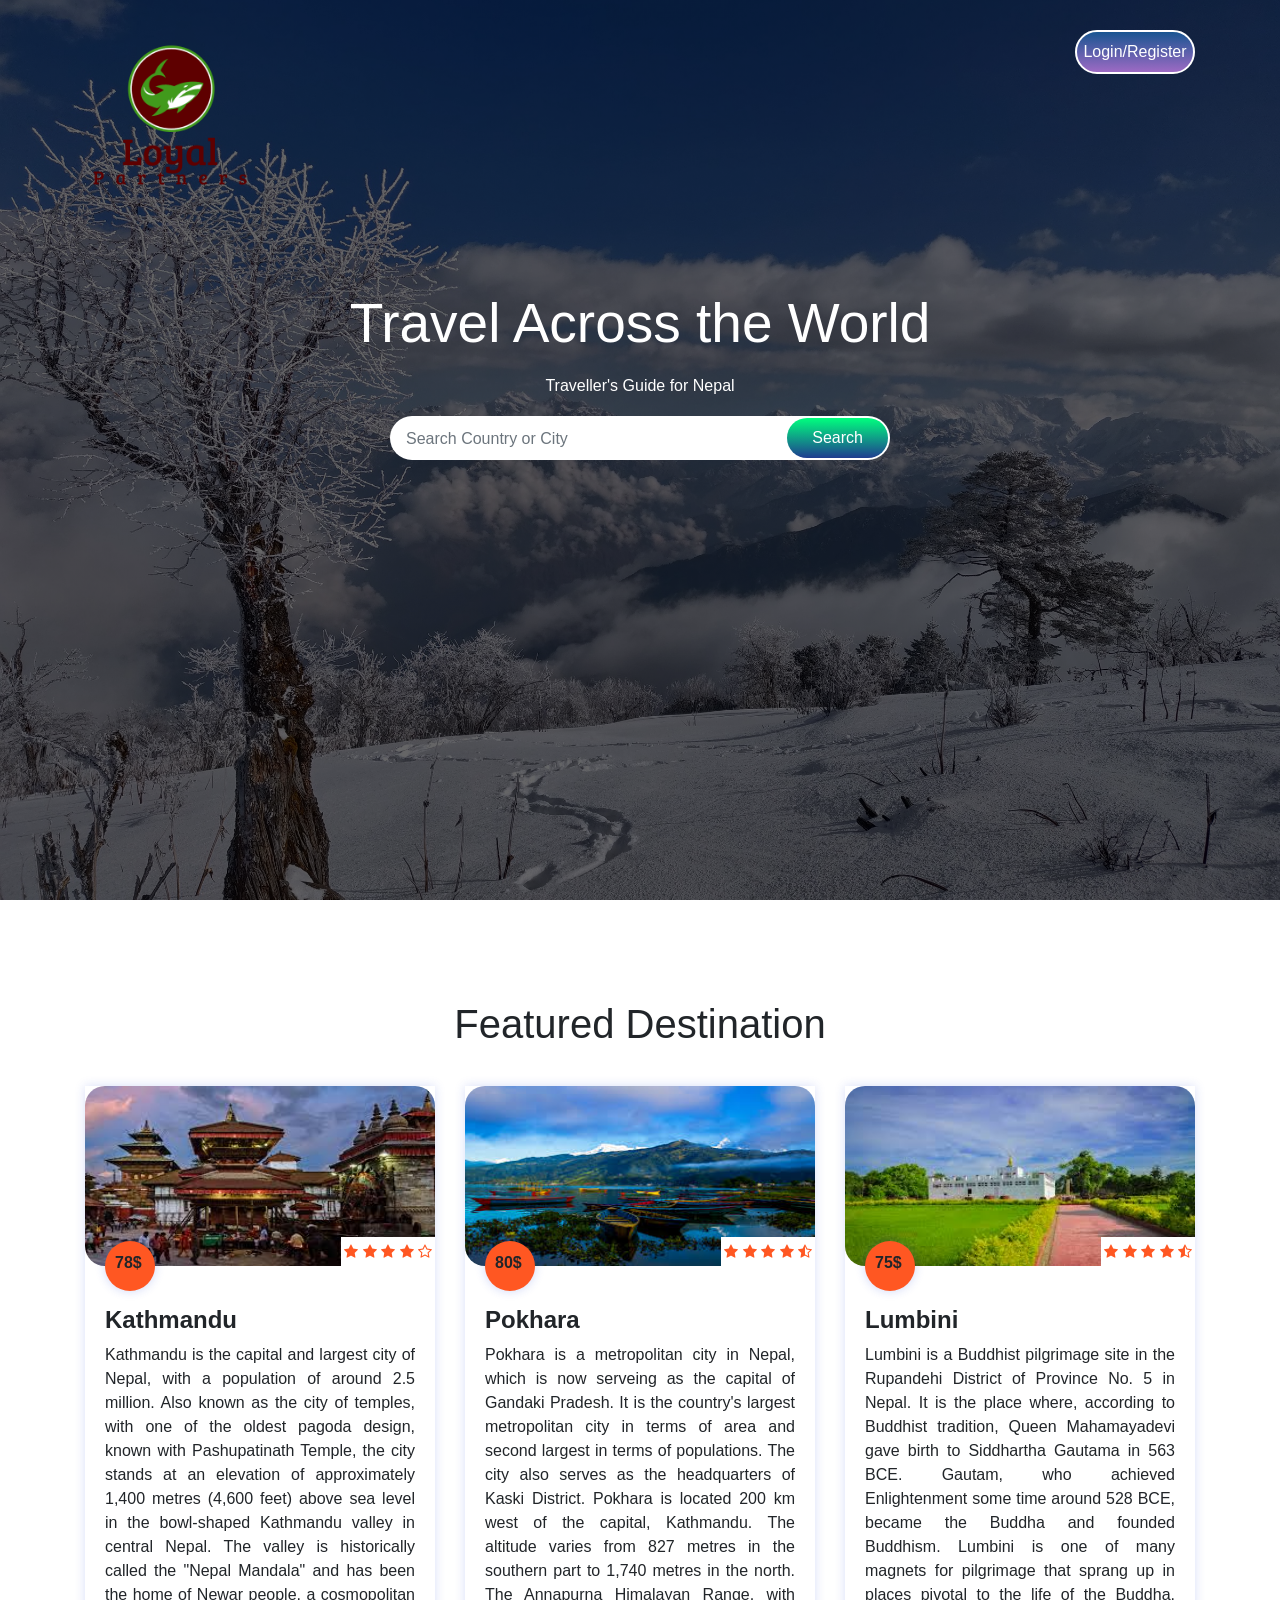
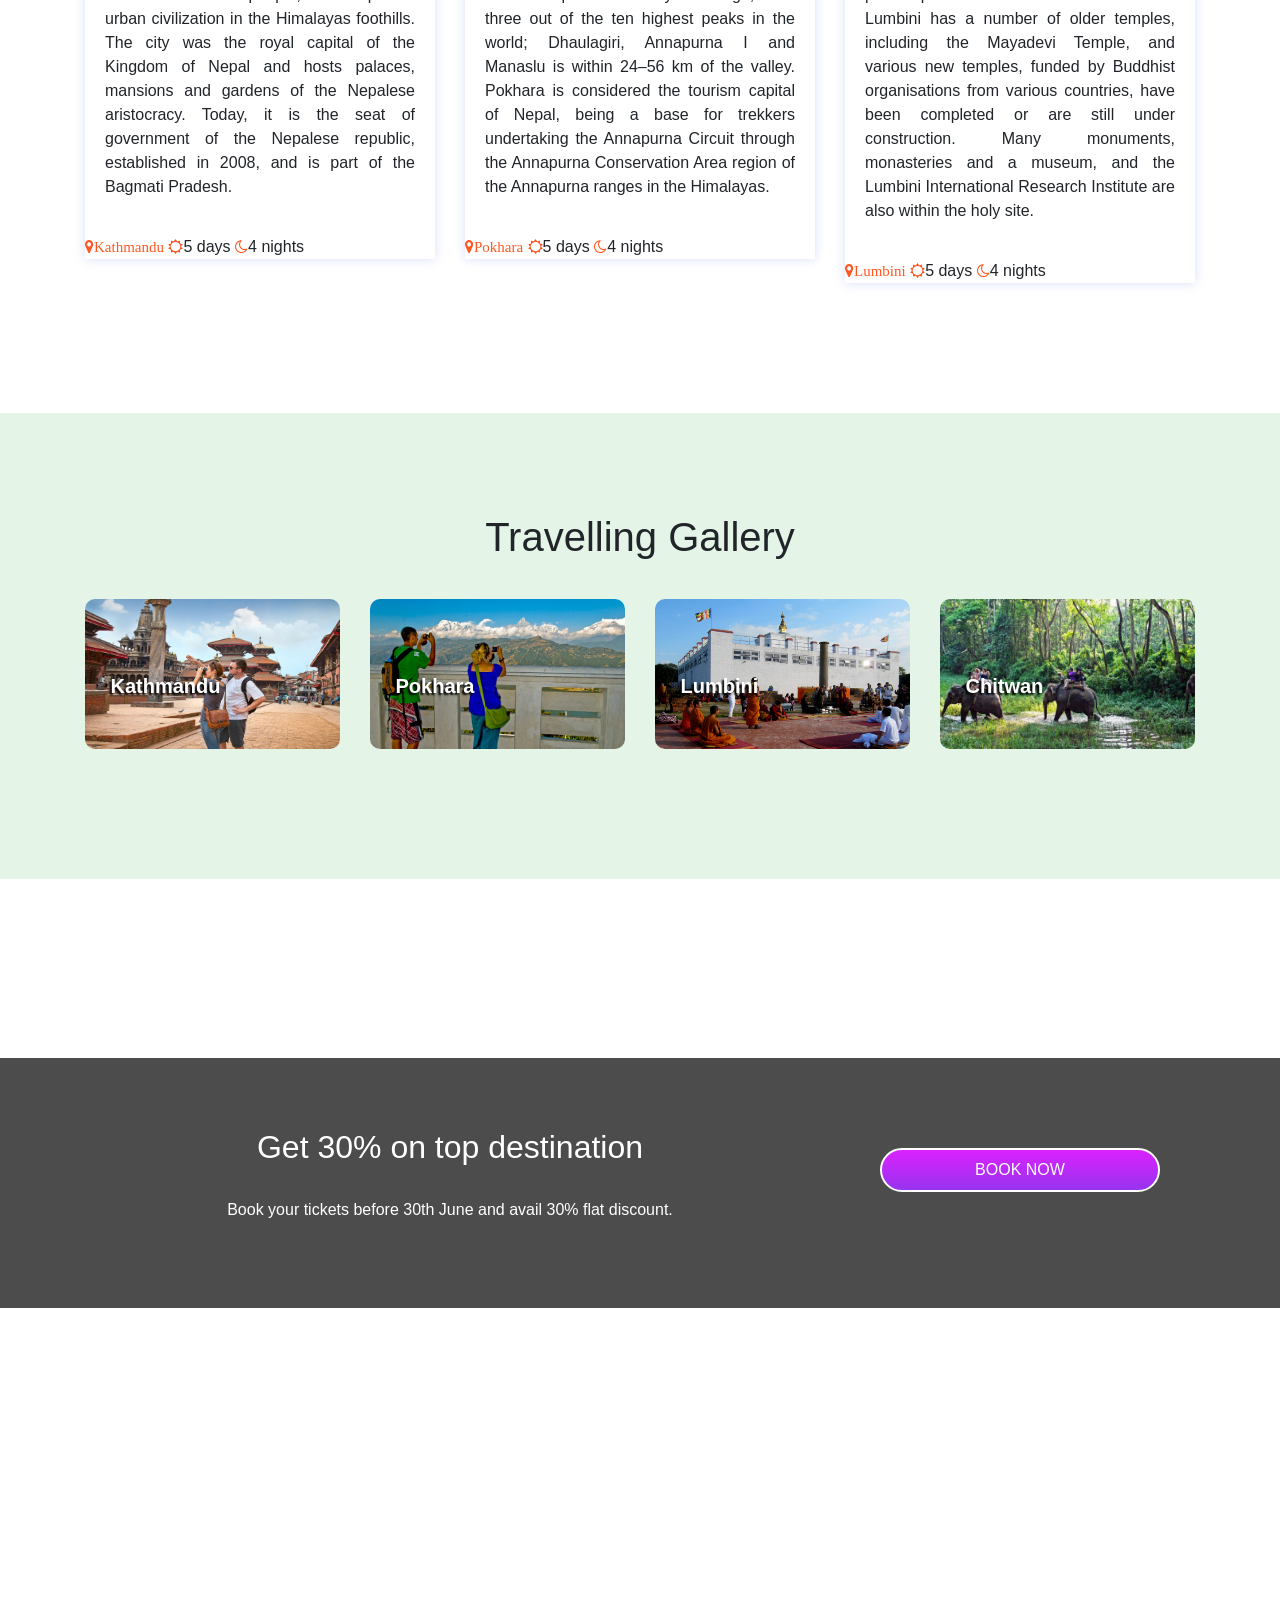
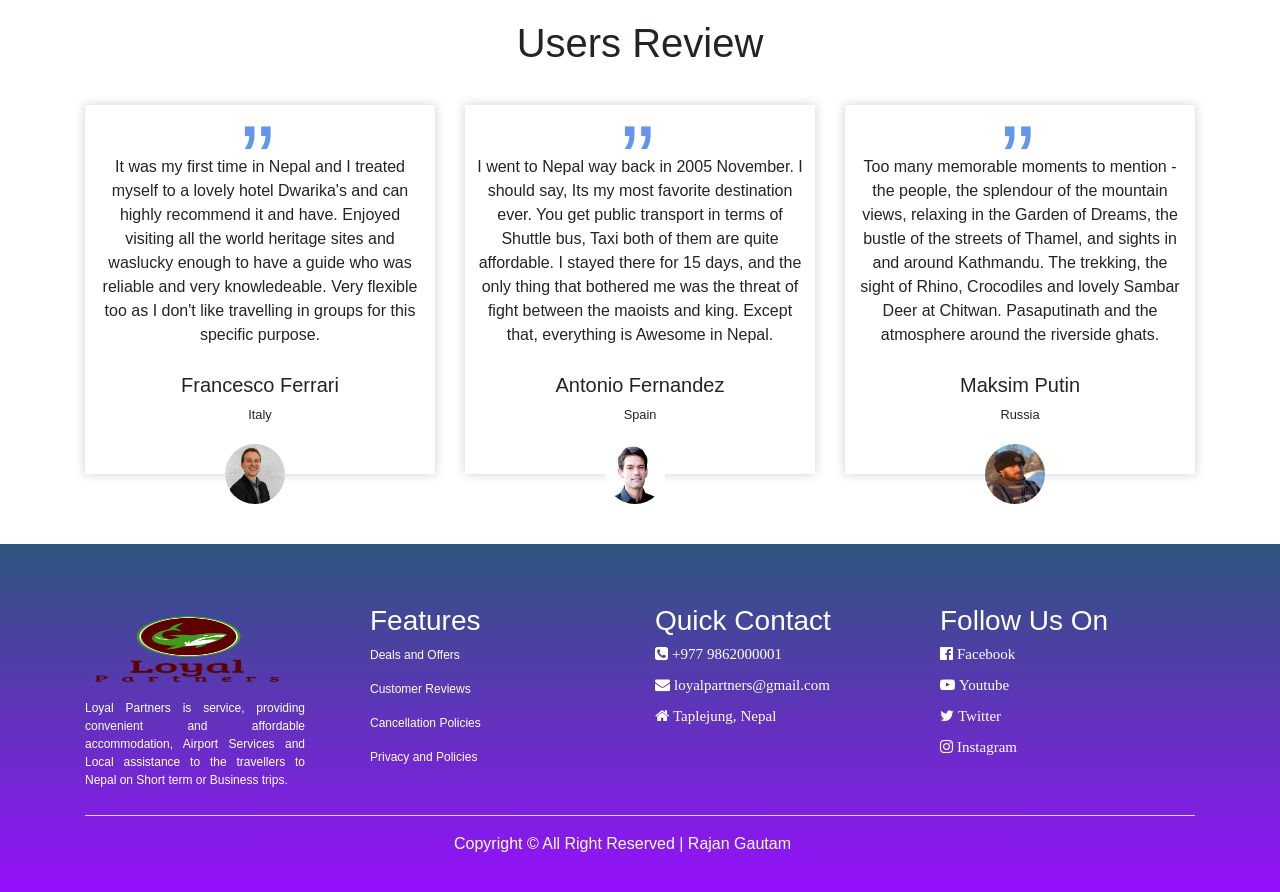
==== index.html @ c0553646 "Ready Project Added" ====
<html>

<head>
    <title>Loyal Partners</title>
    <link rel="stylesheet" href="css/style.css">
    <link rel="icon" href="images/logo_loyal.png">
    <link rel="stylesheet" href="https://stackpath.bootstrapcdn.com/font-awesome/4.7.0/css/font-awesome.min.css">
    <meta name="viewport" content="width=device-width, initial-scale=1.0">
    <link rel="stylesheet" href="https://stackpath.bootstrapcdn.com/bootstrap/4.5.0/css/bootstrap.min.css">
</head>

<body>
    <section class="header">
        <div class="container">
            <img src="images/logo_loyal.png">
            <button type="button" class="login_btn" id="login">Login/Register</button>
        </div>
        <h1>Travel Across the World</h1>
        <p>Traveller's Guide for Nepal</p>
        <div class="input-group">
            <input type="text" class="form-control" placeholder="Search Country or City">
            <div class="input-group-append">
                <button type="submit" class="input-group-text btn" id="search">Search</button>
            </div>
        </div>
    </section>


    <section class="features">
        <h1>Featured Destination</h1>
        <div class="container">
            <div class="row">
                <div class="col-md-4">
                    <div class="feature-box">
                        <div class="feature-img">
                            <img src="images/1.jpg" id="kathmandu">
                            <div class="price">
                                <p>78$</p>
                            </div>
                            <div class="rating">
                                <i class="fa fa-star"></i>
                                <i class="fa fa-star"></i>
                                <i class="fa fa-star"></i>
                                <i class="fa fa-star"></i>
                                <i class="fa fa-star-o" \></i>
                            </div>
                        </div>
                        <div class="feature-details">
                            <h4>Kathmandu</h4>
                            <p>Kathmandu is the capital and largest city of Nepal, with a population of around 2.5
                                million. Also known as the city of temples, with one of the oldest pagoda design, known
                                with Pashupatinath Temple, the city stands at an elevation of approximately 1,400 metres
                                (4,600 feet) above sea level in the bowl-shaped Kathmandu valley in central Nepal. The
                                valley is historically called the "Nepal Mandala" and has been the home of Newar people,
                                a cosmopolitan urban civilization in the Himalayas foothills. The city was the royal
                                capital of the Kingdom of Nepal and hosts palaces, mansions and gardens of the Nepalese
                                aristocracy. Today, it is the seat of government of the Nepalese republic, established
                                in 2008, and is part of the Bagmati Pradesh.</p>
                        </div>
                        <span><i class="fa fa-map-marker" \>Kathmandu</i></span>
                        <span><i class="fa fa-sun-o" \></i>5 days</span>
                        <span><i class="fa fa-moon-o" \></i>4 nights</span>
                    </div>
                </div>

                <div class="col-md-4">
                    <div class="feature-box">
                        <div class="feature-img">
                            <img src="images/2.jpg" id="pokhara">
                            <div class="price">
                                <p>80$</p>
                            </div>
                            <div class="rating">
                                <i class="fa fa-star"></i>
                                <i class="fa fa-star"></i>
                                <i class="fa fa-star"></i>
                                <i class="fa fa-star"></i>
                                <i class="fa fa-star-half-o" \></i>
                            </div>
                        </div>
                        <div class="feature-details">
                            <h4>Pokhara</h4>
                            <p>Pokhara is a metropolitan city in Nepal, which is now serveing as the capital of Gandaki Pradesh.
                                It is the country's largest metropolitan city in terms of area and second largest in
                                terms of populations. The city also serves as the headquarters of Kaski District.
                                Pokhara is located 200 km west of the capital, Kathmandu. The altitude varies from 827
                                metres in the southern part to 1,740 metres in the north. The Annapurna Himalayan Range, with
                                three out of the ten highest peaks in the world; Dhaulagiri, Annapurna I and Manaslu is
                                within 24–56 km of the valley. Pokhara is considered the tourism capital of Nepal, being
                                a base for trekkers undertaking the Annapurna Circuit through the Annapurna Conservation
                                Area region of the Annapurna ranges in the Himalayas.</p>
                        </div>
                        <span><i class="fa fa-map-marker" \>Pokhara</i></span>
                        <span><i class="fa fa-sun-o" \></i>5 days</span>
                        <span><i class="fa fa-moon-o" \></i>4 nights</span>
                    </div>
                </div>

                <div class="col-md-4">
                    <div class="feature-box">
                        <div class="feature-img">
                            <img src="images/3.jpg" id="lumbini">
                            <div class="price">
                                <p>75$</p>
                            </div>
                            <div class="rating">
                                <i class="fa fa-star"></i>
                                <i class="fa fa-star"></i>
                                <i class="fa fa-star"></i>
                                <i class="fa fa-star"></i>
                                <i class="fa fa-star-half-o" \></i>
                            </div>
                        </div>
                        <div class="feature-details">
                            <h4>Lumbini</h4>
                            <p>Lumbini is a Buddhist pilgrimage site in the Rupandehi District of Province No. 5 in
                                Nepal. It is the place where, according to Buddhist tradition, Queen Mahamayadevi gave
                                birth to Siddhartha Gautama in 563 BCE. Gautam, who achieved Enlightenment some time
                                around 528 BCE, became the Buddha and founded Buddhism. Lumbini is one of many magnets
                                for pilgrimage that sprang up in places pivotal to the life of the Buddha. Lumbini has a
                                number of older temples, including the Mayadevi Temple, and various new temples, funded
                                by Buddhist organisations from various countries, have been completed or are still under
                                construction. Many monuments, monasteries and a museum, and the Lumbini International
                                Research Institute are also within the holy site.</p>
                        </div>
                        <span><i class="fa fa-map-marker" \>Lumbini</i></span>
                        <span><i class="fa fa-sun-o" \></i>5 days</span>
                        <span><i class="fa fa-moon-o" \></i>4 nights</span>
                    </div>
                </div>
            </div>
        </div>
    </section>


    <section class="gallery">
        <h1>Travelling Gallery</h1>
        <div class="container">
            <div class="row">

                <div class="col-md-3" id="kathmandugallery">
                    <div class="gallery-box">
                        <img src="images/travel-1.jpg">
                        <h4>Kathmandu</h4>
                    </div>
                </div>

                <div class="col-md-3" id="pokharagallery">
                    <div class="gallery-box">
                        <img src="images/travel-2.jpg">
                        <h4>Pokhara</h4>
                    </div>
                </div>

                <div class="col-md-3" id="lumbinigallery">
                    <div class="gallery-box">
                        <img src="images/travel-3.jpg">
                        <h4>Lumbini</h4>
                    </div>
                </div>

                <div class="col-md-3" id="chitwangallery">
                    <div class="gallery-box">
                        <img src="images/travel-4.jpg">
                        <h4>Chitwan</h4>
                    </div>
                </div>

            </div>
        </div>
    </section>


    <section class="banner">
        <div class="banner-highlights">
            <div class="container">
                <div class="row">
                    <div class="col-md-8">
                        <h2>Get 30% on top destination</h2><br>
                        <p>Book your tickets before 30th June and avail 30% flat discount.</p>
                    </div>
                    <div class="col-md-4">
                        <button type="button" class="booking-btn" id="booknow">BOOK NOW</button>
                    </div>
                </div>
            </div>
        </div>
    </section>

    <section class="users-feedback">
        <h1>Users Review</h1>
        <div class="container">
            <div class="row">

                <div class="col-md-4">
                    <div class="users-review">
                        <p>It was my first time in Nepal and I treated myself to a lovely hotel Dwarika's and can highly
                            recommend it and have. Enjoyed visiting all the world heritage sites and waslucky enough to
                            have a guide who was reliable and very knowledeable. Very flexible too as I don't like
                            travelling in groups for this specific purpose.</p>
                        <h5>Francesco Ferrari</h5>
                        <small>Italy</small>
                    </div>
                    <img src="images/user1.jpg">
                </div>

                <div class="col-md-4">
                    <div class="users-review">
                        <p>I went to Nepal way back in 2005 November. I should say, Its my most favorite destination
                            ever. You get public transport in terms of Shuttle bus, Taxi both of them are quite
                            affordable. I stayed there for 15 days, and the only thing that bothered me was the threat
                            of fight between the maoists and king. Except that, everything is Awesome in Nepal.</p>
                        <h5>Antonio Fernandez</h5>
                        <small>Spain</small>
                    </div>
                    <img src="images/user2.jpg">
                </div>

                <div class="col-md-4">
                    <div class="users-review">
                        <p>Too many memorable moments to mention - the people, the splendour of the mountain views,
                            relaxing in the Garden of Dreams, the bustle of the streets of Thamel, and sights in and
                            around Kathmandu. The trekking, the sight of Rhino, Crocodiles and lovely Sambar Deer at
                            Chitwan. Pasaputinath and the atmosphere around the riverside ghats.</p>
                        <h5>Maksim Putin</h5>
                        <small>Russia</small>
                    </div>
                    <img src="images/user3.jpg">
                </div>

            </div>
        </div>
    </section>

    <section class="footer">
        <div class="container">
            <div class="row">
                <div class="col-md-3">
                    <img src="images/logo_loyal.png" id="logo" class="footer-logo">
                    <p>Loyal Partners is service, providing convenient and affordable accommodation, Airport Services
                        and Local assistance to the travellers to Nepal on Short term or Business trips.</p>
                </div>

                <div class="col-md-3">
                    <h3>Features</h3>
                    <p>Deals and Offers</p>
                    <p>Customer Reviews</p>
                    <p>Cancellation Policies</p>
                    <p>Privacy and Policies</p>
                </div>

                <div class="col-md-3">
                    <h3>Quick Contact</h3>
                    <p><i class="fa fa-phone-square" \> +977 9862000001</i></p>
                    <p><i class="fa fa-envelope" id="gmail" \> loyalpartners@gmail.com</i></p>
                    <p><i class="fa fa-home" id="location" \> Taplejung, Nepal</i></p>
                </div>
                <div class="col-md-3">
                    <h3>Follow Us On</h3>
                    <p><i class="fa fa-facebook-official" id="facebook" \> Facebook</i></p>
                    <p><i class="fa fa-youtube-play" id="youtube" \> Youtube</i></p>
                    <p><i class="fa fa-twitter" id="twitter" \> Twitter</i></p>
                    <p><i class="fa fa-instagram" id="instagram" \> Instagram</i></p>
                </div>
            </div>
            <hr>
            <p class="copyright">Copyright &copy; All Right Reserved | Rajan Gautam</i></p>
        </div>
    </section>
    <script src="js/script.js"></script>
</body>

</html>
---- css/style.css ----
*
{
    margin: 0;
    padding: 0;
}
.header
{
    padding-top: 30px;
    height: 100%;
    width: 100%;
    background-image: linear-gradient(rgba(0,0,0,0.6), rgba(0,0,0,0.6)), url(../images/banner1.jpg);
    background-position: center;
    background-size: cover;
    background-attachment: fixed;
    text-align: center;
    color: #fff;
}
.header img
{
    width: 170px;
    height: 170px;
    float: left;
}
.login_btn
{
    width: 120px;
    padding: 8px 2px;
    outline: none !important;
    border: 2px solid #fff;
    background: transparent;
    border-radius: 50px;
    color: #fff;
    float: right;
    background-image: linear-gradient(#195591, #9d6ac4);
}
.header h1
{
    padding-top: 260px;
    padding-bottom: 0;
    font-size: 55px;
}
.header p
{
    margin: 18px 0;
}
.input-group
{
    width: 90% !important;
    max-width: 500px;
    border-radius: 50px;
    background: #fff;
    margin: auto;
    padding: 2px;
}
.form-control
{
    border: 0 !important;
    border-radius: 30px !important;
    margin: 2px;
}
.btn
{
    width: 100%;
    background-image: linear-gradient(#00ff7e, #1f3d90);
    border: 0 !important;
    color: #fff !important;
    padding: 0 25px !important;
    border-radius: 30px !important;
    box-shadow: none !important;  
}

/*Featured Destination*/
.features
{
    padding: 100px 0;
}
h1
{
    text-align: center;
    padding-bottom: 30px;
    
}
.feature-img img
{
    width: 100%;
    height: 180px;
    border-radius: 20px;
}
.price
{
    width: 50px;
    height: 50px;
    background: #ff5722;
    font-weight: 600;
    border-radius: 50%;
    padding: 10px;
    box-shadow: 0 0 10px 1px rgba(37,73,214,0.18);
    position: absolute;
    left: 20px;
    bottom: -25px;
}
.feature-img
{
    position: relative;
}
.rating
{
    padding: 3px;
    float: right;
    background: #fff;
    bottom: -1px;
    right: 0;
    position: absolute;
}
.features .fa
{
    font-size: 15px;
    color: #ff5722;
}
.feature-details
{
    padding: 20px;
    text-align: justify;
}
.feature-details h4
{
    font-weight: 600;
    margin-top: 20px;
}
.feature-details .fa
{
    margin-right: 5px;
}
.feature-box
{
    box-shadow: 0 0 10px rgba(37,73,214,0.18);
    margin-bottom: 30px;
}
.gallery
{
    padding: 100px 0;
    background:#e4f5e8; 
}
.gallery-box img
{
    width: 100%;
    height: 150px;
    border-radius: 10px;
    cursor: pointer;
    transition: 1s;
}
.gallery-box img:hover
{
    transform: scale(1.1);
}
.gallery-box h4
{
    width: 100%;
    color: #fff;
    text-shadow: -2px 2px 2px #000;
    font-weight: 600;
    font-size: 20px;
    position: absolute;
    top: 50%;
    left: 10%;
}
.gallery-box
{
    position: relative;
    margin-bottom: 30px;
}
.banner
{
    height: 80%;
    background-image: url(../images/banner2.jpg);
    background-position: center;
    background-size: cover;
    background-attachment: fixed;
    padding-top: 14%;
}
.banner-highlights
{
    padding: 70px 0;
    background: rgba(0,0,0,.7);
    text-align: center;
    color: white;
}
.booking-btn
{
    width: 80%;
    padding: 8px 0;
    outline: none !important;
    border: 2px solid #fff;
    border-radius: 50px;
    background: transparent;
    color: #fff;
    text-align: center;
    margin-top: 20px;
    background-image: linear-gradient(#DA22FF, #9733EE);
}
.users-feedback
{
    padding: 20px;
    text-align: justify;
}
.users-review
{
    text-align: center;
    box-shadow: 0 0 10px 0 rgba(0,0, 100, 0.2);
    padding-bottom: 50px;
}
.users-review p
{
    padding: 50px 10px 10px 10px;
}
.users-review h5
{
    text-align: center;
}
.users-feedback img
{
    width: 60px;
    height: 60px;
    border-radius: 50%;
    position: relative;
    margin: -30px 0 20px 40%;
}
.users-review p::before
{
    content: '\201d';
    display: block;
    position: absolute;
    font-size: 100px;
    color: #6495ed;
    font-family: sans-serif;
    left: 45%;
    top: -20px; 
}
.footer
{
    padding: 60px 20px 20px;
    background-image: linear-gradient(#2d557d, #9610fd);
    color: white;
}
.footer-logo
{
    width: 80%;
    height: 80px;
    margin-top: 5px;
    margin-bottom: 10px;
}
.foooter h3
{
    text-align: left;
    margin-top: 20px;
    margin-bottom: 15px;
}
.footer p
{
    cursor: pointer;
    font-size: 12px;
    text-align: justify;
    padding-right: 35px;
}
.footer .row .fa
{
    padding-right: 20px;
    font-size: 15px;
}
.footer hr
{
    margin-top: 10px;
    background:#efefef; 
}
.footer .copyright
{
    text-align: center;
    font-size: 16px;
}
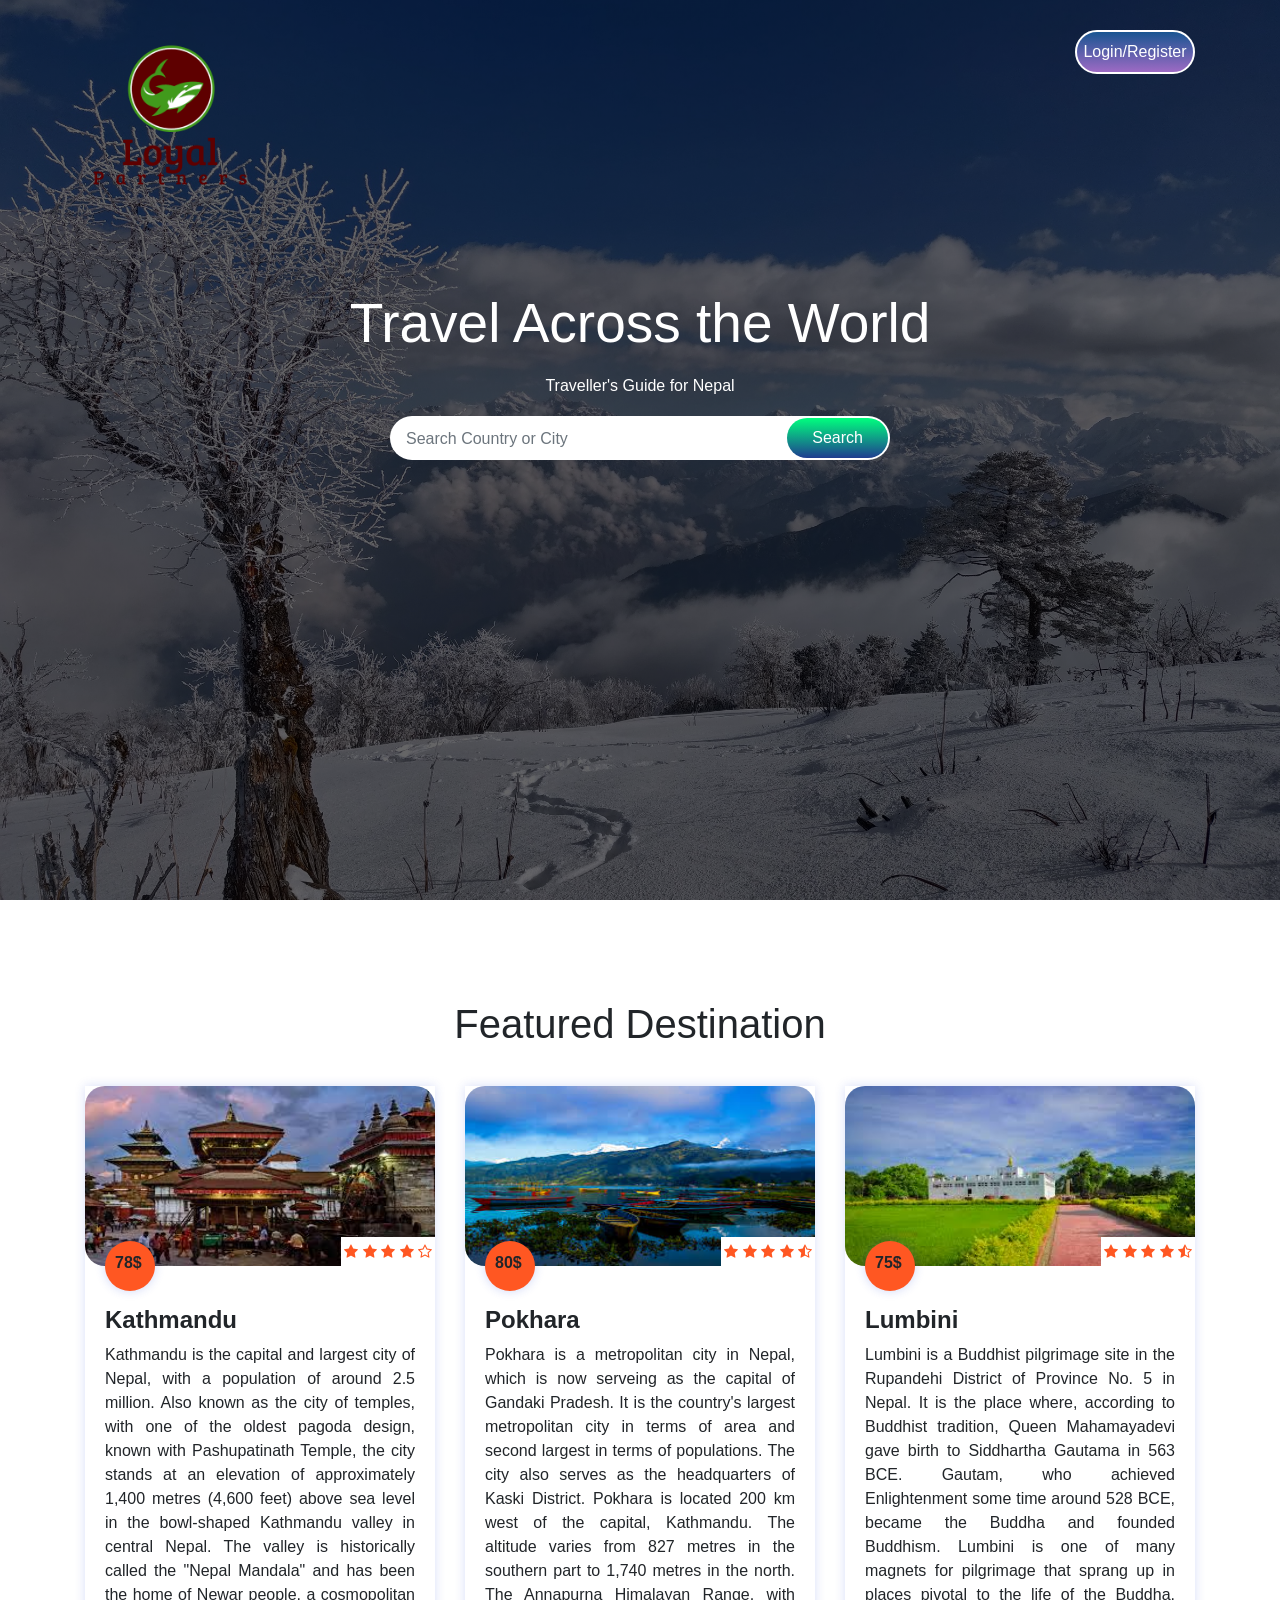
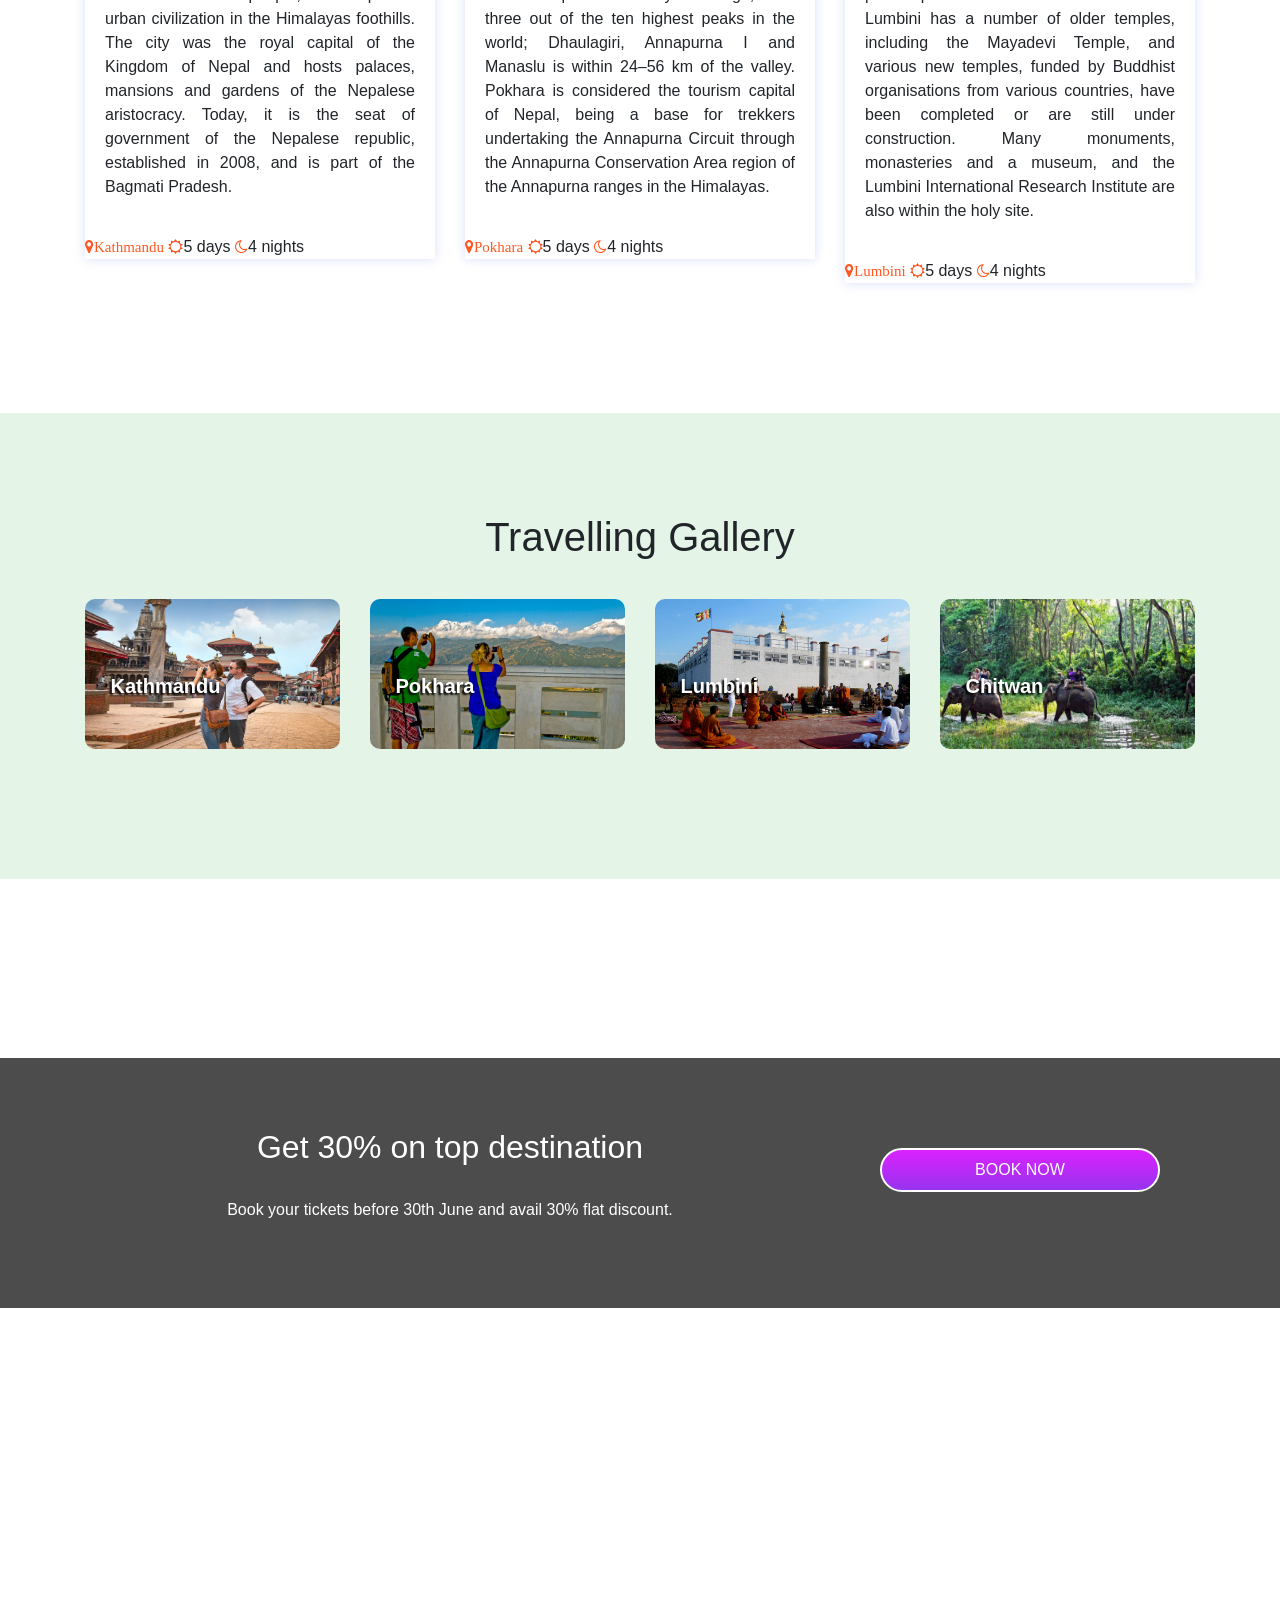
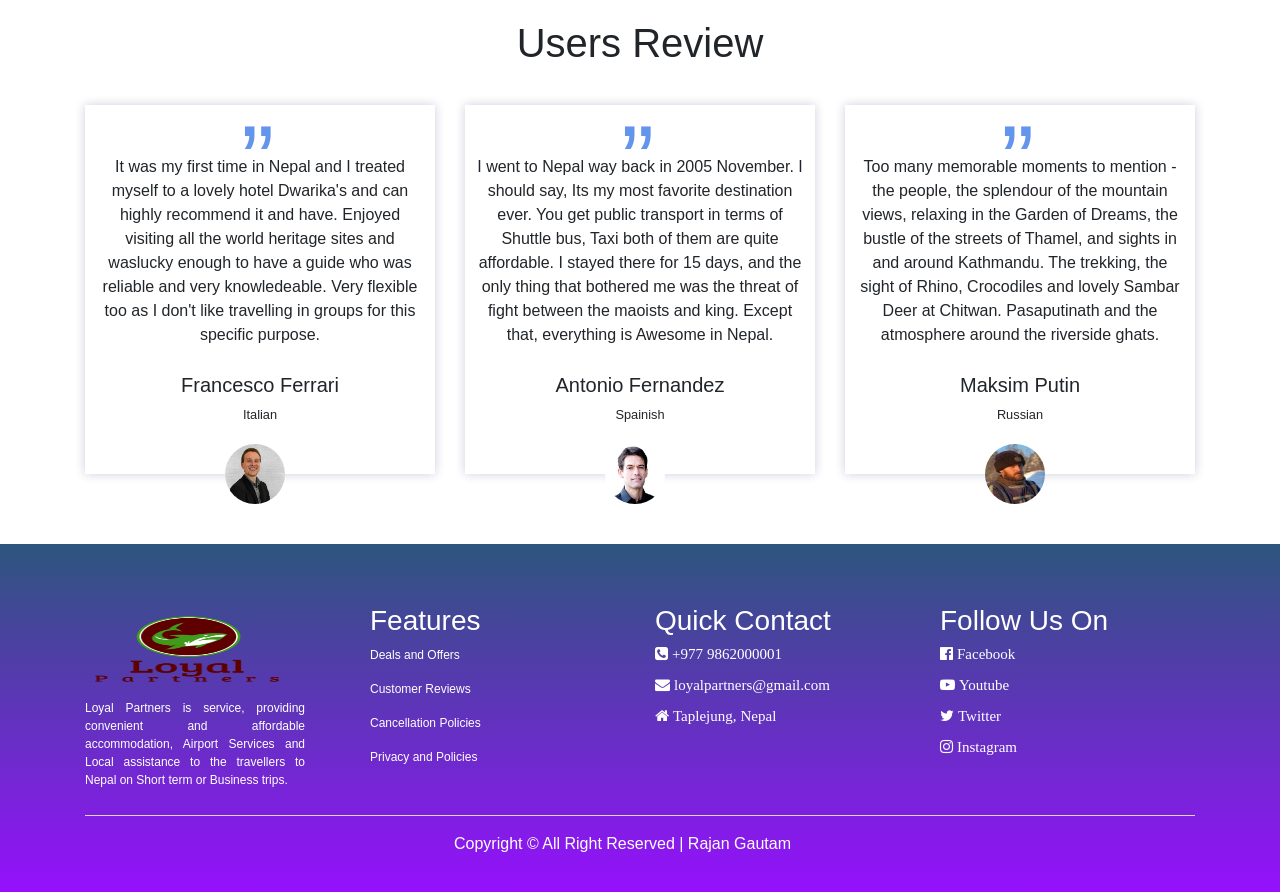
==== commit 424f5cc6: "Edit on Nationality" ====
--- a/index.html
+++ b/index.html
@@ -199,7 +199,7 @@
                             have a guide who was reliable and very knowledeable. Very flexible too as I don't like
                             travelling in groups for this specific purpose.</p>
                         <h5>Francesco Ferrari</h5>
-                        <small>Italy</small>
+                        <small>Italian</small>
                     </div>
                     <img src="images/user1.jpg">
                 </div>
@@ -211,7 +211,7 @@
                             affordable. I stayed there for 15 days, and the only thing that bothered me was the threat
                             of fight between the maoists and king. Except that, everything is Awesome in Nepal.</p>
                         <h5>Antonio Fernandez</h5>
-                        <small>Spain</small>
+                        <small>Spainish</small>
                     </div>
                     <img src="images/user2.jpg">
                 </div>
@@ -223,7 +223,7 @@
                             around Kathmandu. The trekking, the sight of Rhino, Crocodiles and lovely Sambar Deer at
                             Chitwan. Pasaputinath and the atmosphere around the riverside ghats.</p>
                         <h5>Maksim Putin</h5>
-                        <small>Russia</small>
+                        <small>Russian</small>
                     </div>
                     <img src="images/user3.jpg">
                 </div>
